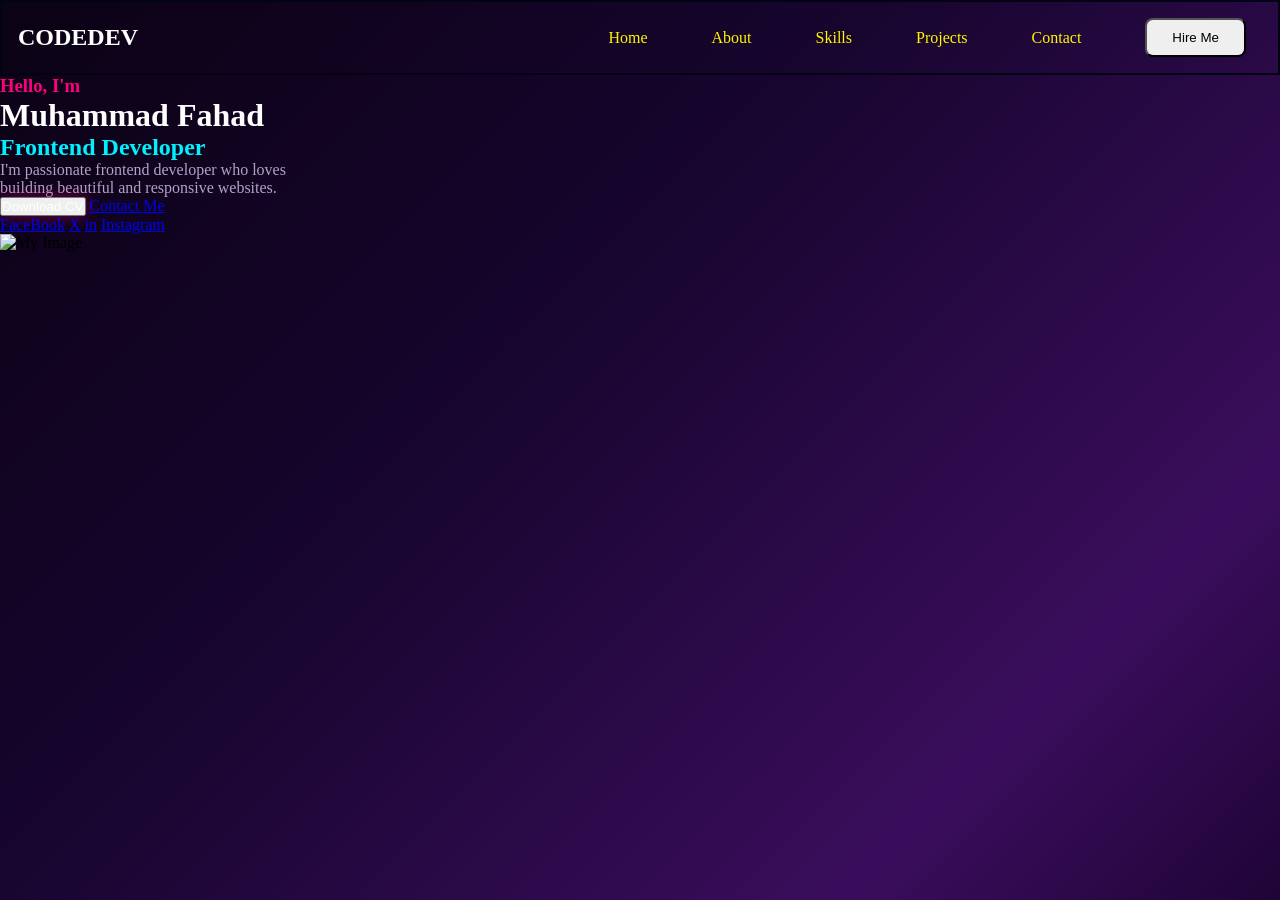
==== index.html @ ffbe63cd "Upload Files and DaDate" ====
<!DOCTYPE html>
<html lang="en">
<head>
    <meta charset="UTF-8">
    <meta name="viewport" content="width=device-width, initial-scale=1.0">
    <title>Portfolio Project</title>
    <link rel="stylesheet" href="global.css">
    <link rel="stylesheet" href="index.css">
</head>
<body>
    <header>
        <div class="logo">
            <h2>CODE<span class="blue">DEV</span></h2>
        </div>
        <nav>
            <ul class="navlist">
                <li class="navitem"><a href="index.html" target="_blank" class="navlink">Home</a></li>
                <li class="navitem"><a href="about.html" target="_blank" class="navlink">About</a></li>
                <li class="navitem"><a href="skills.html" target="_blank" class="navlink">Skills</a><li>
                <li class="navitem"><a href="projects.html" target="_blank" class="navlink">Projects</a></li>
                <li class="navitem"><a href="contant.html" target="_blank" class="navlink">Contact</a></li>
            </ul>
            <button class="hireme">Hire Me</button>
        </nav>
    </header>
    <main>
        <div class="text">
            <h3 class="line1">Hello, I'm</h3>
            <h1 class="line2">Muhammad Fahad</h1>
            <h2 class="line3">Frontend Developer</h2>
            <p class="line4">I'm passionate frontend developer who loves <br>building beautiful and responsive websites.</p>
        </div>
        <div class="button">
            <button class="cv">Download CV</button>
            <a href="contact.html">Contact Me</a>
        </div>
        <div class="socialmedia">
            <a href="#">FaceBook</a>
            <a href="#">X</a>
            <a href="#">in</a>
            <a href="#">Instagram</a>
        </div>
    </main>
    <aside>
        <div class="image">
            <img src="#" alt="My Image">
        </div>
    </aside>
</body>
</html>
---- global.css ----
*{
    padding: 0;
    margin: 0;
    box-sizing: border-box;
}
header{
    border:2px solid #030413;
    display: flex;
    width: 100%;
    justify-content: space-between;
    align-items: center;
    padding: 16px ;
}
nav{
    display: flex;
    align-items: center;
    margin: 0px 16px;
    justify-content: space-around;
}
.navlist{
    display: flex;
    list-style-type: none;
}
.navlink{
    text-decoration: none;
    padding: 32px;
    color: #fff600;
}
.hireme{
    padding: 10px 25px;
    border-radius: 8px;
    margin-left: 32px;
}
.logo h2{
    color: #fff;
}
body{
    background: linear-gradient(135deg, #0b0214 0%, #17052e 40%, #3a0d5c 80%, #1f0436 100%);
    background-repeat: no-repeat;
    height: 100vh;
}
.line1{
    color: #ff007f;
}
.line2{
    color: #ffffff;
}
.line3{
    color: #00f0ff;
}
.line4{
    color: #b0a2c7;
}
.cv{
    background: (90deg, #ff007f, #00f0ff);
    color: #ffffff;
    box-shadow: 0 0 15px rgba(255, 0, 127, 0.4);
}
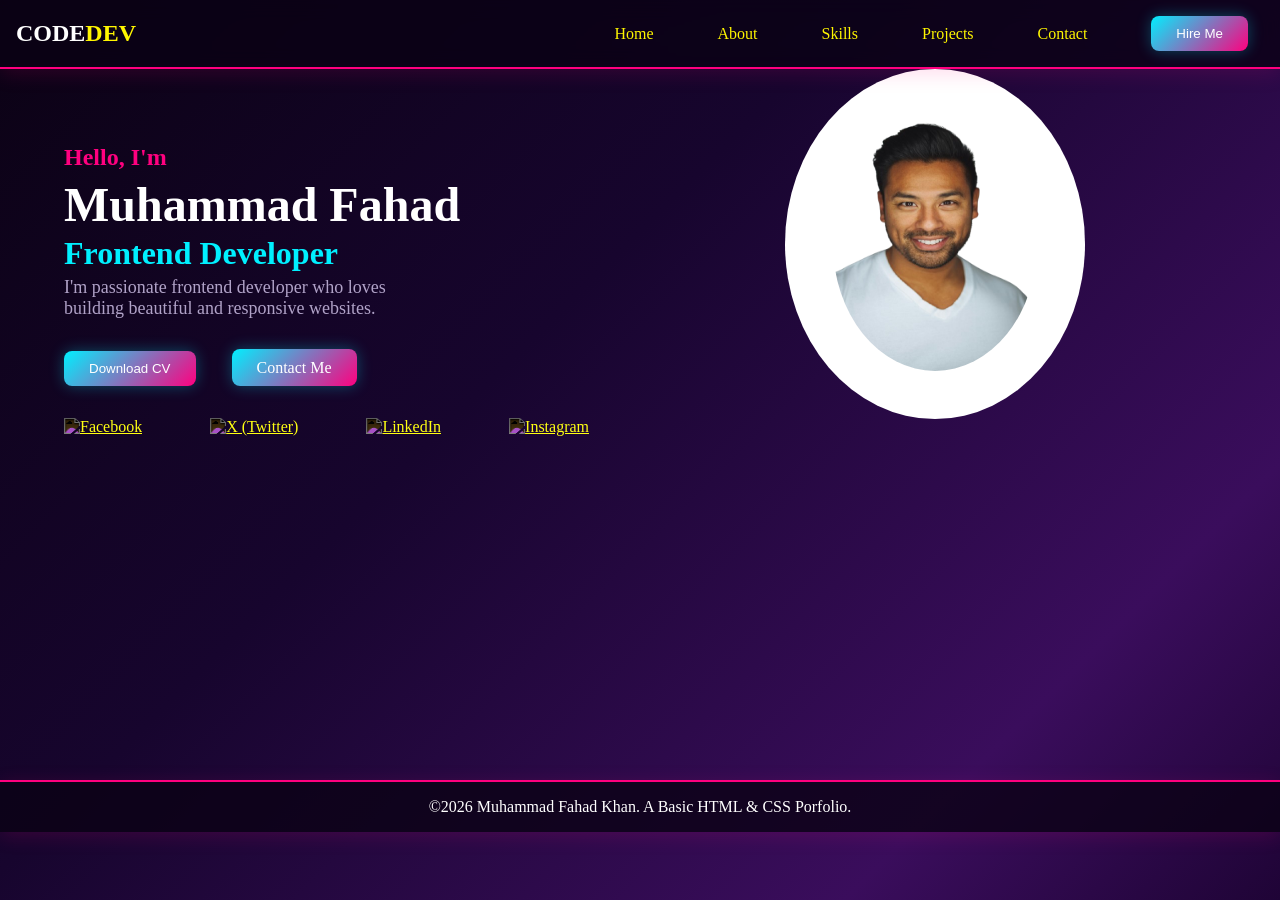
==== commit 8e002d85: "Working on Update Portfolio Index CSS Image" ====
--- a/index.html
+++ b/index.html
@@ -1,50 +1,92 @@
-<!DOCTYPE html>
+<!doctype html>
 <html lang="en">
-<head>
-    <meta charset="UTF-8">
-    <meta name="viewport" content="width=device-width, initial-scale=1.0">
+  <head>
+    <meta charset="UTF-8" />
+    <meta name="viewport" content="width=device-width, initial-scale=1.0" />
     <title>Portfolio Project</title>
-    <link rel="stylesheet" href="global.css">
-    <link rel="stylesheet" href="index.css">
-</head>
-<body>
+    <link rel="stylesheet" href="global.css" />
+    <link rel="stylesheet" href="index.css" />
+  </head>
+  <body>
     <header>
-        <div class="logo">
-            <h2>CODE<span class="blue">DEV</span></h2>
-        </div>
-        <nav>
-            <ul class="navlist">
-                <li class="navitem"><a href="index.html" target="_blank" class="navlink">Home</a></li>
-                <li class="navitem"><a href="about.html" target="_blank" class="navlink">About</a></li>
-                <li class="navitem"><a href="skills.html" target="_blank" class="navlink">Skills</a><li>
-                <li class="navitem"><a href="projects.html" target="_blank" class="navlink">Projects</a></li>
-                <li class="navitem"><a href="contant.html" target="_blank" class="navlink">Contact</a></li>
-            </ul>
-            <button class="hireme">Hire Me</button>
-        </nav>
+      <div class="logo">
+        <h2>CODE<span class="logocolor">DEV</span></h2>
+      </div>
+      <nav>
+        <ul class="navlist">
+          <li class="navitem">
+            <a href="index.html" target="_blank" class="navlink">Home</a>
+          </li>
+          <li class="navitem">
+            <a href="about.html" target="_blank" class="navlink">About</a>
+          </li>
+          <li class="navitem">
+            <a href="skills.html" target="_blank" class="navlink">Skills</a>
+          </li>
+          <li class="navitem">
+            <a href="projects.html" target="_blank" class="navlink">Projects</a>
+          </li>
+          <li class="navitem">
+            <a href="contant.html" target="_blank" class="navlink">Contact</a>
+          </li>
+        </ul>
+        <button class="hireme">Hire Me</button>
+      </nav>
     </header>
     <main>
-        <div class="text">
-            <h3 class="line1">Hello, I'm</h3>
-            <h1 class="line2">Muhammad Fahad</h1>
-            <h2 class="line3">Frontend Developer</h2>
-            <p class="line4">I'm passionate frontend developer who loves <br>building beautiful and responsive websites.</p>
+      <div class="text">
+        <h3 class="line1">Hello, I'm</h3>
+        <h1 class="line2">Muhammad Fahad</h1>
+        <h2 class="line3">Frontend Developer</h2>
+        <p class="line4">
+          I'm passionate frontend developer who loves <br />building beautiful
+          and responsive websites.
+        </p>
+      </div>
+      <div class="button">
+        <button class="cv">Download CV</button>
+        <a href="contact.html">Contact Me</a>
+      </div>
+      <div class="socialmedia">
+        <div class="socialmedia">
+          <a href="#" target="_blank" class="icon"
+            ><img
+              src="https://cdn.jsdelivr.net/npm/simple-icons@v9/icons/facebook.svg"
+              alt="Facebook"
+              width="24"
+              height="24"
+          /></a>
+          <a href="#" target="_blank" class="icon"
+            ><img
+              src="https://cdn.jsdelivr.net/npm/simple-icons@v9/icons/x.svg"
+              alt="X (Twitter)"
+              width="24"
+              height="24"
+          /></a>
+          <a href="#" target="_blank" class="icon"
+            ><img
+              src="https://cdn.jsdelivr.net/npm/simple-icons@v9/icons/linkedin.svg"
+              alt="LinkedIn"
+              width="24"
+              height="24"
+          /></a>
+          <a href="#" target="_blank" class="icon"
+            ><img
+              src="https://cdn.jsdelivr.net/npm/simple-icons@v9/icons/instagram.svg"
+              alt="Instagram"
+              width="24"
+              height="24"
+          /></a>
         </div>
-        <div class="button">
-            <button class="cv">Download CV</button>
-            <a href="contact.html">Contact Me</a>
-        </div>
-        <div class="socialmedia">
-            <a href="#">FaceBook</a>
-            <a href="#">X</a>
-            <a href="#">in</a>
-            <a href="#">Instagram</a>
-        </div>
+      </div>
+      <div class="image">
+        <img src="assets/image/1.png" alt="My Image" />
+      </div>
     </main>
-    <aside>
-        <div class="image">
-            <img src="#" alt="My Image">
-        </div>
-    </aside>
-</body>
-</html>+    <footer>
+      <p class="foottext">
+        &copy;2026 Muhammad Fahad Khan. A Basic HTML & CSS Porfolio.
+      </p>
+    </footer>
+  </body>
+</html>
--- a/global.css
+++ b/global.css
@@ -4,12 +4,15 @@
     box-sizing: border-box;
 }
 header{
-    border:2px solid #030413;
     display: flex;
     width: 100%;
     justify-content: space-between;
     align-items: center;
     padding: 16px ;
+    border-bottom: 2px solid #ff007f;
+    box-shadow: 0 4px 20px rgba(255, 0, 127, 0.15);
+    background: rgba(11, 2, 20, 0.8);
+    backdrop-filter: blur(10px);
 }
 nav{
     display: flex;
@@ -25,11 +28,20 @@
     text-decoration: none;
     padding: 32px;
     color: #fff600;
+    transition: color 0.3s ease;
 }
 .hireme{
     padding: 10px 25px;
     border-radius: 8px;
     margin-left: 32px;
+    background: linear-gradient(135deg, #00f0ff 0%, #ff007f 100%);
+    color: #fff;
+    border: none;
+    box-shadow: 0 0 15px rgba(0, 240, 255, 0.3);
+}
+.hireme:hover{
+    background: linear-gradient(135deg, #ff007f 0%, #00f0ff 100%);
+    box-shadow: 0 0 25px rgba(255, 0, 127, 0.6);
 }
 .logo h2{
     color: #fff;
@@ -37,22 +49,24 @@
 body{
     background: linear-gradient(135deg, #0b0214 0%, #17052e 40%, #3a0d5c 80%, #1f0436 100%);
     background-repeat: no-repeat;
-    height: 100vh;
+    min-height: 100vh;
 }
-.line1{
+a:hover{
     color: #ff007f;
+    text-shadow: 0 0 8px rgba(255, 0, 127, 0.6);
 }
-.line2{
-    color: #ffffff;
+.logocolor{
+    color: #fff600;
 }
-.line3{
-    color: #00f0ff;
+footer{
+    border-top: 2px solid #ff007f;
+    box-shadow: 0 4px 20px rgba(255, 0, 127, 0.15);
+    background: rgba(11, 2, 20, 0.8);
+    color: #fff;
+    padding: 16px;
+    text-align: center;
+    width: 100%;
 }
-.line4{
-    color: #b0a2c7;
-}
-.cv{
-    background: (90deg, #ff007f, #00f0ff);
-    color: #ffffff;
-    box-shadow: 0 0 15px rgba(255, 0, 127, 0.4);
+main{
+    height: 79vh;
 }
--- a/index.css
+++ b/index.css
@@ -0,0 +1,68 @@
+.line1 {
+  color: #ff007f;
+  line-height: 3rem;
+  font-size: 1.5rem;
+}
+.line2 {
+  line-height: 3rem;
+  color: #ffffff;
+  font-size: 3rem;
+}
+.line3 {
+  line-height: 3rem;
+  color: #00f0ff;
+  font-size: 2rem;
+}
+.line4 {
+  color: #b0a2c7;
+  font-size: 18px;
+}
+.text {
+  padding: 4rem 0px 2rem 4rem ;
+}
+.button button{
+    padding: 10px 25px;
+    margin: 0px 2rem 2rem 4rem;
+    border-radius: 8px;
+    background: linear-gradient(135deg, #00f0ff 0%, #ff007f 100%);
+    color: #fff;
+    border: none;
+    box-shadow: 0 0 15px rgba(0, 240, 255, 0.3);
+}
+.button a{
+    padding: 10px 25px;
+    border-radius: 8px;
+    background: linear-gradient(135deg, #00f0ff 0%, #ff007f 100%);
+    color: #fff;
+    border: none;
+    box-shadow: 0 0 15px rgba(0, 240, 255, 0.3);
+    text-decoration: none;
+}
+.button a:hover{
+    background: linear-gradient(135deg, #ff007f 0%, #00f0ff 100%);
+    box-shadow: 0 0 25px rgba(255, 0, 127, 0.6);
+}
+.button button:hover{
+    background: linear-gradient(135deg, #ff007f 0%, #00f0ff 100%);
+    box-shadow: 0 0 25px rgba(255, 0, 127, 0.6);
+}
+.icon{
+    margin: 0px 0px 2rem 4rem;
+    filter: invert(1); /* Turns black SVGs into white */
+    transition: all 0.3s ease;
+}
+main{
+    display: flex;
+    flex-direction: column;
+    flex-wrap: wrap;
+}
+.image img{
+    padding: 3rem;
+    background-color: #fff;
+    display: flex;
+    width: 300px;
+    height: 350px;
+    border-radius: 50%;
+    justify-content: center;
+    align-items: center;
+}
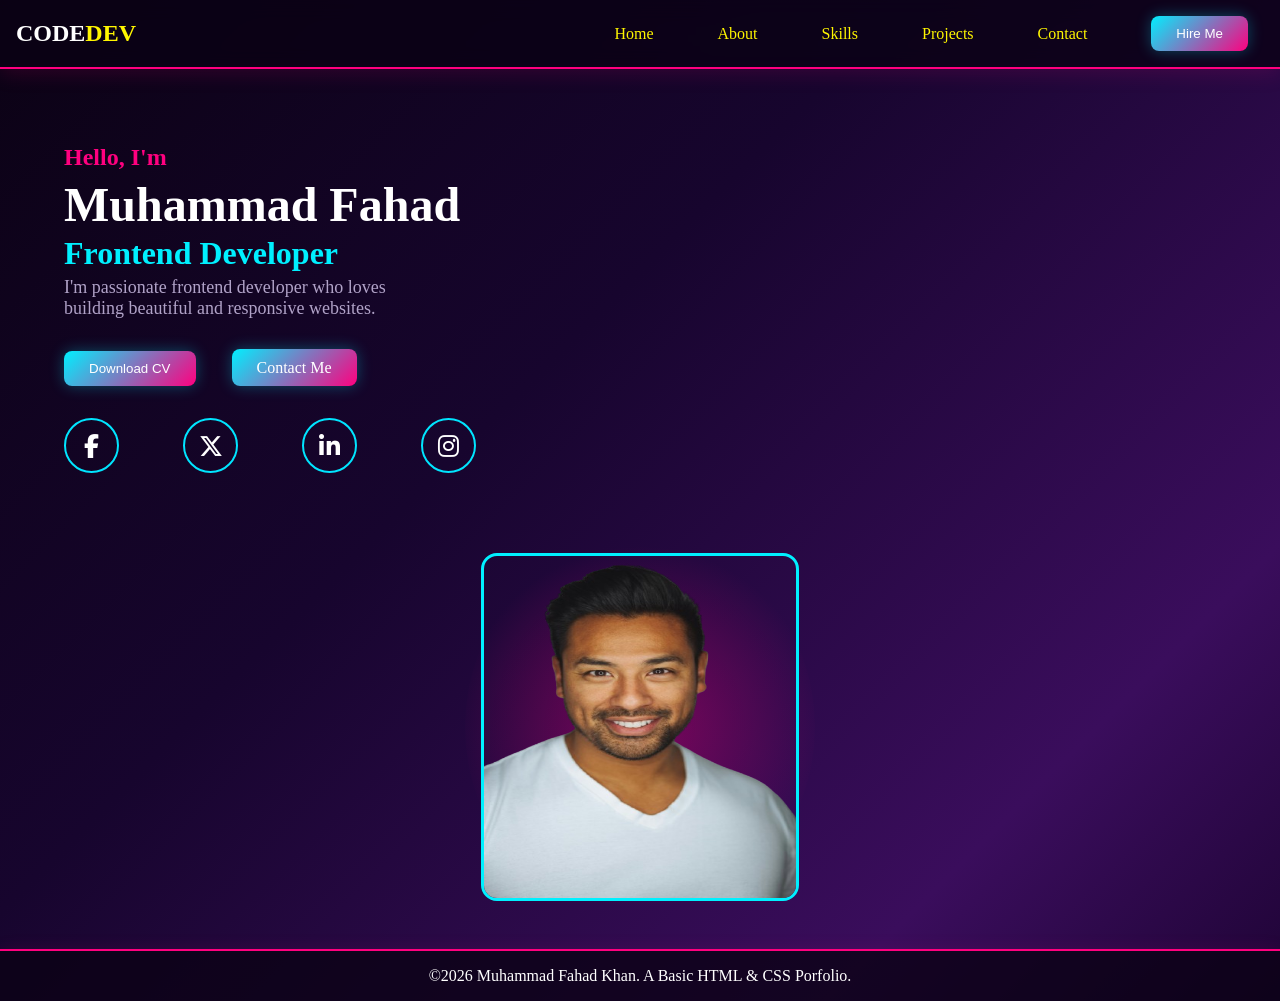
==== commit 7b1e056f: "css work of about" ====
--- a/index.html
+++ b/index.html
@@ -4,6 +4,10 @@
     <meta charset="UTF-8" />
     <meta name="viewport" content="width=device-width, initial-scale=1.0" />
     <title>Portfolio Project</title>
+    <link
+      rel="stylesheet"
+      href="https://cdnjs.cloudflare.com/ajax/libs/font-awesome/6.7.2/css/all.min.css"
+    />
     <link rel="stylesheet" href="global.css" />
     <link rel="stylesheet" href="index.css" />
   </head>
@@ -48,36 +52,21 @@
         <a href="contact.html">Contact Me</a>
       </div>
       <div class="socialmedia">
-        <div class="socialmedia">
-          <a href="#" target="_blank" class="icon"
-            ><img
-              src="https://cdn.jsdelivr.net/npm/simple-icons@v9/icons/facebook.svg"
-              alt="Facebook"
-              width="24"
-              height="24"
-          /></a>
-          <a href="#" target="_blank" class="icon"
-            ><img
-              src="https://cdn.jsdelivr.net/npm/simple-icons@v9/icons/x.svg"
-              alt="X (Twitter)"
-              width="24"
-              height="24"
-          /></a>
-          <a href="#" target="_blank" class="icon"
-            ><img
-              src="https://cdn.jsdelivr.net/npm/simple-icons@v9/icons/linkedin.svg"
-              alt="LinkedIn"
-              width="24"
-              height="24"
-          /></a>
-          <a href="#" target="_blank" class="icon"
-            ><img
-              src="https://cdn.jsdelivr.net/npm/simple-icons@v9/icons/instagram.svg"
-              alt="Instagram"
-              width="24"
-              height="24"
-          /></a>
-        </div>
+        <a href="https://facebook.com" target="_blank" class="icon">
+          <i class="fa-brands fa-facebook-f"></i>
+        </a>
+
+        <a href="https://x.com" target="_blank" class="icon">
+          <i class="fa-brands fa-x-twitter"></i>
+        </a>
+
+        <a href="https://linkedin.com" target="_blank" class="icon">
+          <i class="fa-brands fa-linkedin-in"></i>
+        </a>
+
+        <a href="https://instagram.com" target="_blank" class="icon">
+          <i class="fa-brands fa-instagram"></i>
+        </a>
       </div>
       <div class="image">
         <img src="assets/image/1.png" alt="My Image" />
--- a/global.css
+++ b/global.css
@@ -28,7 +28,6 @@
     text-decoration: none;
     padding: 32px;
     color: #fff600;
-    transition: color 0.3s ease;
 }
 .hireme{
     padding: 10px 25px;
@@ -49,7 +48,6 @@
 body{
     background: linear-gradient(135deg, #0b0214 0%, #17052e 40%, #3a0d5c 80%, #1f0436 100%);
     background-repeat: no-repeat;
-    min-height: 100vh;
 }
 a:hover{
     color: #ff007f;
@@ -66,7 +64,4 @@
     padding: 16px;
     text-align: center;
     width: 100%;
-}
-main{
-    height: 79vh;
 }
--- a/index.css
+++ b/index.css
@@ -18,51 +18,87 @@
   font-size: 18px;
 }
 .text {
-  padding: 4rem 0px 2rem 4rem ;
+  padding: 4rem 0px 2rem 4rem;
 }
-.button button{
-    padding: 10px 25px;
-    margin: 0px 2rem 2rem 4rem;
-    border-radius: 8px;
-    background: linear-gradient(135deg, #00f0ff 0%, #ff007f 100%);
-    color: #fff;
-    border: none;
-    box-shadow: 0 0 15px rgba(0, 240, 255, 0.3);
+.button button {
+  padding: 10px 25px;
+  margin: 0px 2rem 2rem 4rem;
+  border-radius: 8px;
+  background: linear-gradient(135deg, #00f0ff 0%, #ff007f 100%);
+  color: #fff;
+  border: none;
+  box-shadow: 0 0 15px rgba(0, 240, 255, 0.3);
 }
-.button a{
-    padding: 10px 25px;
-    border-radius: 8px;
-    background: linear-gradient(135deg, #00f0ff 0%, #ff007f 100%);
-    color: #fff;
-    border: none;
-    box-shadow: 0 0 15px rgba(0, 240, 255, 0.3);
-    text-decoration: none;
+.button a {
+  padding: 10px 25px;
+  border-radius: 8px;
+  background: linear-gradient(135deg, #00f0ff 0%, #ff007f 100%);
+  color: #fff;
+  border: none;
+  box-shadow: 0 0 15px rgba(0, 240, 255, 0.3);
+  text-decoration: none;
 }
-.button a:hover{
-    background: linear-gradient(135deg, #ff007f 0%, #00f0ff 100%);
-    box-shadow: 0 0 25px rgba(255, 0, 127, 0.6);
+.button a:hover {
+  background: linear-gradient(135deg, #ff007f 0%, #00f0ff 100%);
+  box-shadow: 0 0 25px rgba(255, 0, 127, 0.6);
 }
-.button button:hover{
-    background: linear-gradient(135deg, #ff007f 0%, #00f0ff 100%);
-    box-shadow: 0 0 25px rgba(255, 0, 127, 0.6);
+.button button:hover {
+  background: linear-gradient(135deg, #ff007f 0%, #00f0ff 100%);
+  box-shadow: 0 0 25px rgba(255, 0, 127, 0.6);
 }
+.icon {
+  margin: 0px 0px 2rem 4rem;
+}
+main {
+  display: flex;
+  flex-direction: column;
+  flex-wrap: wrap;
+}
+.image img {
+  width: 100%;
+  height: 100%;
+  border-radius: 16px;
+  border: 3px solid #00f0ff;
+}
+.image {
+  display: flex;
+  justify-content: center;
+  align-items: center;
+  width: 350px;
+  height: 380px;
+  max-width: 100%;
+  margin: 2rem auto;
+  padding: 1rem;
+  border-radius: 50%;
+  background: radial-gradient(
+    circle,
+    rgba(255, 0, 127, 0.4) 0%,
+    transparent 70%
+  );
+}
+.socialmedia{
+    display:flex;
+}
+
 .icon{
-    margin: 0px 0px 2rem 4rem;
-    filter: invert(1); /* Turns black SVGs into white */
-    transition: all 0.3s ease;
+    width:55px;
+    height:55px;
+    display:flex;
+    justify-content:center;
+    align-items:center;
+    border:2px solid #00e5ff;
+    border-radius:50%;
+    color:white;
+    font-size:24px;
+    text-decoration:none;
+
 }
-main{
-    display: flex;
-    flex-direction: column;
-    flex-wrap: wrap;
-}
-.image img{
-    padding: 3rem;
-    background-color: #fff;
-    display: flex;
-    width: 300px;
-    height: 350px;
-    border-radius: 50%;
-    justify-content: center;
-    align-items: center;
+
+.icon:hover{
+    background:linear-gradient(45deg,#00e5ff,#ff00aa);
+    color:white;
+    box-shadow:
+    0 0 10px #00e5ff,
+    0 0 20px #00e5ff,
+    0 0 35px #ff00aa;
 }
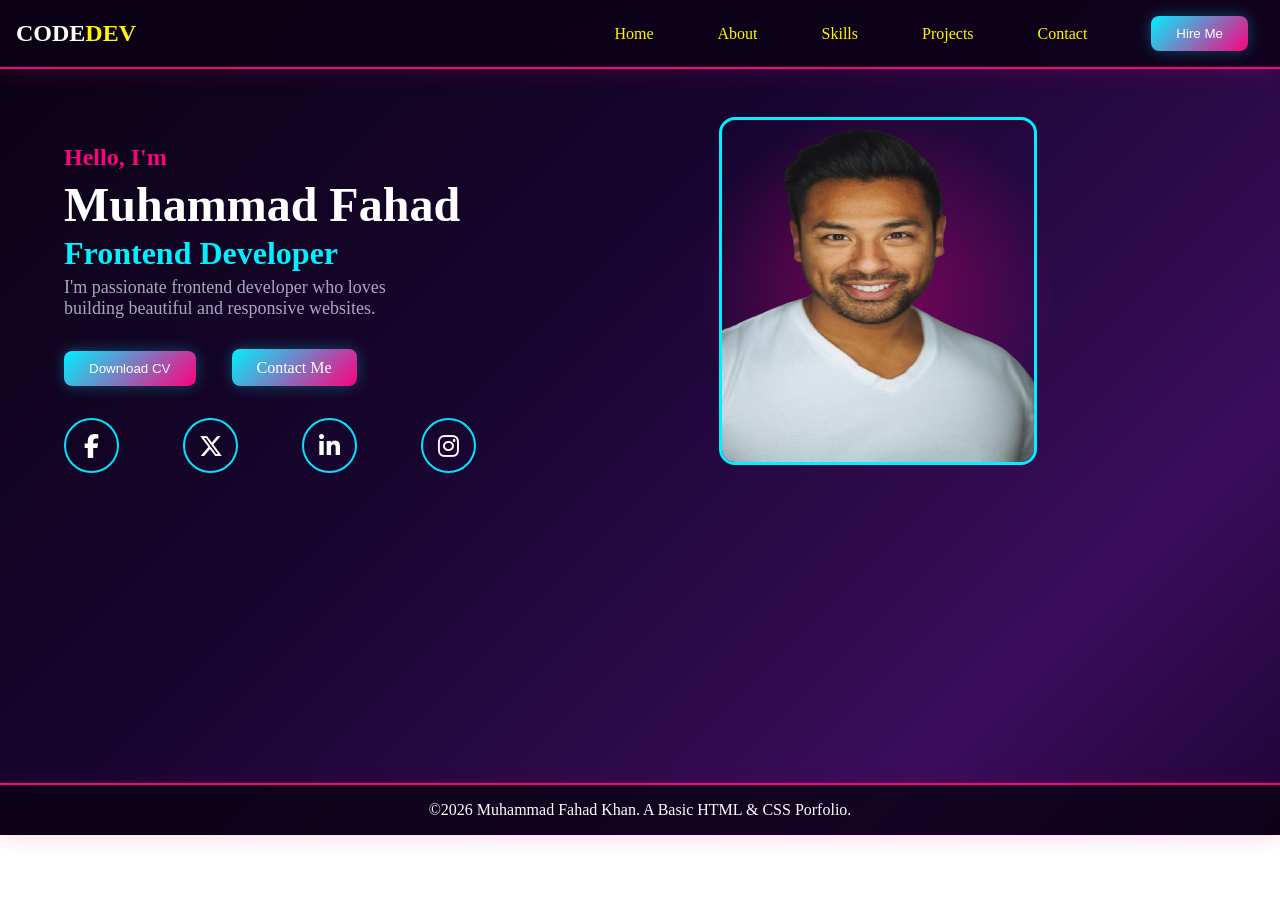
==== commit 6ee2337b: "upload date of restaurant menu" ====
--- a/index.html
+++ b/index.html
@@ -38,35 +38,37 @@
       </nav>
     </header>
     <main>
-      <div class="text">
-        <h3 class="line1">Hello, I'm</h3>
-        <h1 class="line2">Muhammad Fahad</h1>
-        <h2 class="line3">Frontend Developer</h2>
-        <p class="line4">
-          I'm passionate frontend developer who loves <br />building beautiful
-          and responsive websites.
-        </p>
-      </div>
-      <div class="button">
-        <button class="cv">Download CV</button>
-        <a href="contact.html">Contact Me</a>
-      </div>
-      <div class="socialmedia">
-        <a href="https://facebook.com" target="_blank" class="icon">
-          <i class="fa-brands fa-facebook-f"></i>
-        </a>
+      <div class="left">
+        <div class="text">
+          <h3 class="line1">Hello, I'm</h3>
+          <h1 class="line2">Muhammad Fahad</h1>
+          <h2 class="line3">Frontend Developer</h2>
+          <p class="line4">
+            I'm passionate frontend developer who loves <br />building beautiful
+            and responsive websites.
+          </p>
+        </div>
+        <div class="button">
+          <button class="cv">Download CV</button>
+          <a href="contact.html">Contact Me</a>
+        </div>
+        <div class="socialmedia">
+          <a href="https://facebook.com" target="_blank" class="icon">
+            <i class="fa-brands fa-facebook-f"></i>
+          </a>
 
-        <a href="https://x.com" target="_blank" class="icon">
-          <i class="fa-brands fa-x-twitter"></i>
-        </a>
+          <a href="https://x.com" target="_blank" class="icon">
+            <i class="fa-brands fa-x-twitter"></i>
+          </a>
 
-        <a href="https://linkedin.com" target="_blank" class="icon">
-          <i class="fa-brands fa-linkedin-in"></i>
-        </a>
+          <a href="https://linkedin.com" target="_blank" class="icon">
+            <i class="fa-brands fa-linkedin-in"></i>
+          </a>
 
-        <a href="https://instagram.com" target="_blank" class="icon">
-          <i class="fa-brands fa-instagram"></i>
-        </a>
+          <a href="https://instagram.com" target="_blank" class="icon">
+            <i class="fa-brands fa-instagram"></i>
+          </a>
+        </div>
       </div>
       <div class="image">
         <img src="assets/image/1.png" alt="My Image" />
--- a/index.css
+++ b/index.css
@@ -2,23 +2,29 @@
   color: #ff007f;
   line-height: 3rem;
   font-size: 1.5rem;
+  display: flex;
 }
 .line2 {
   line-height: 3rem;
   color: #ffffff;
   font-size: 3rem;
+  display: flex;
 }
 .line3 {
   line-height: 3rem;
   color: #00f0ff;
   font-size: 2rem;
+  display: flex;
 }
 .line4 {
   color: #b0a2c7;
   font-size: 18px;
+  display: flex;
 }
 .text {
   padding: 4rem 0px 2rem 4rem;
+  display: flex;
+  flex-direction: column;
 }
 .button button {
   padding: 10px 25px;
@@ -51,10 +57,15 @@
 }
 main {
   display: flex;
+  flex-direction: row;
+  height: 79.3vh;
+}
+.left{
+  display: flex;
   flex-direction: column;
-  flex-wrap: wrap;
 }
 .image img {
+  display: flex;
   width: 100%;
   height: 100%;
   border-radius: 16px;
@@ -62,8 +73,6 @@
 }
 .image {
   display: flex;
-  justify-content: center;
-  align-items: center;
   width: 350px;
   height: 380px;
   max-width: 100%;
